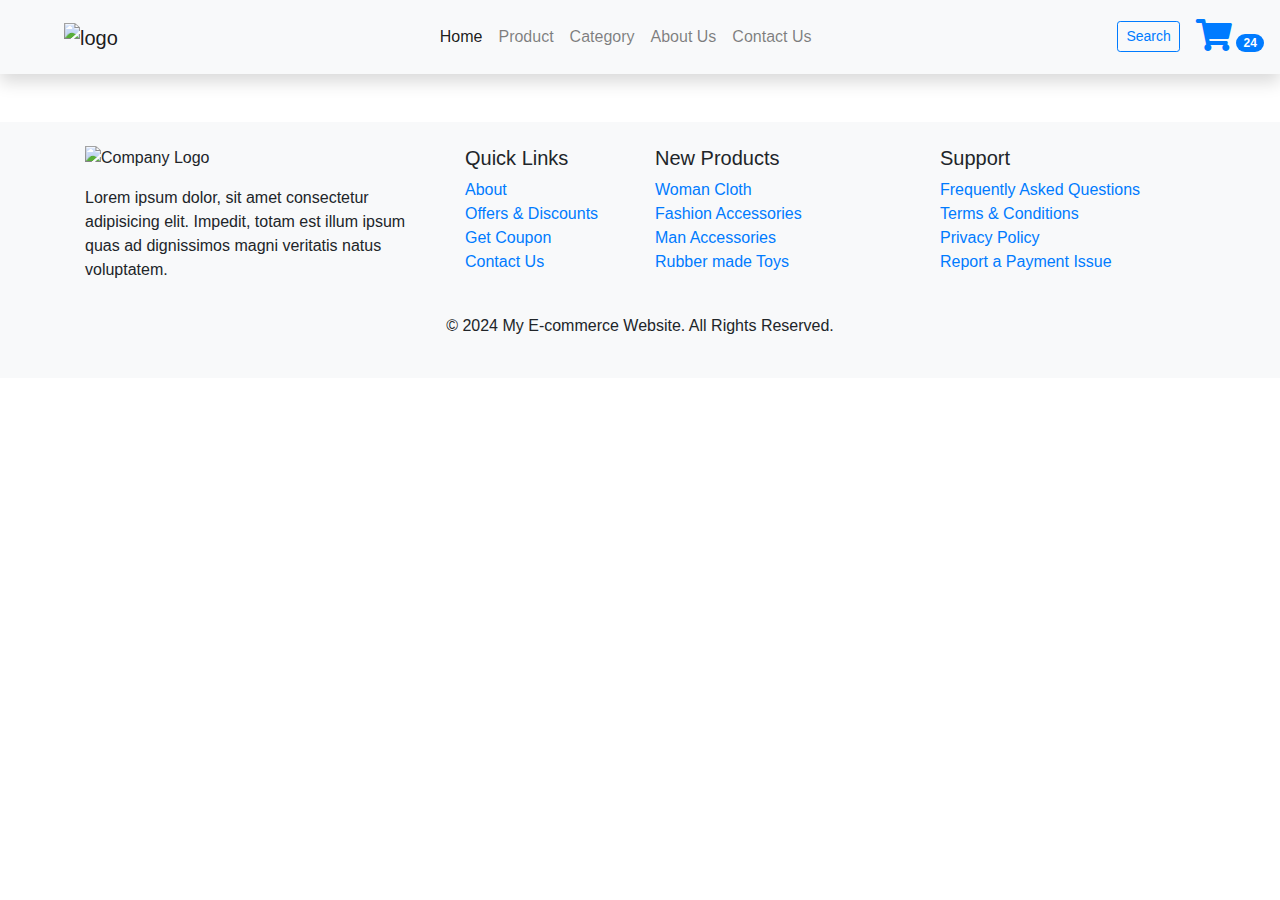
==== about.html @ c7a8946d "product-detail page" ====
<!DOCTYPE html>
<html lang="en">
<head>
    <meta charset="UTF-8">
    <meta name="viewport" content="width=device-width, initial-scale=1.0">
    <title>Document</title>
    <link rel="stylesheet" href="https://stackpath.bootstrapcdn.com/bootstrap/4.5.2/css/bootstrap.min.css">
    <link rel="stylesheet" href="https://cdnjs.cloudflare.com/ajax/libs/font-awesome/5.15.1/css/all.min.css">
    <link rel="stylesheet" href="Assets/style.css">
</head>
<body>
    <!-- Navbar -->
    <section class="header_menu" id="header_menu">
        <div class="container-fluid px-0 shadow">
            <nav class="navbar navbar-expand-lg navbar-light bg-light py-3">
                <a class="navbar-brand pl-5 pl-small-0" href="index.html">
                    <img src="assets/images/logo.png" class="img img-fluid" width="120px" alt="logo">
                </a>
                <button class="navbar-toggler" type="button" data-toggle="collapse" data-target="#navbarSupportedContent" aria-controls="navbarSupportedContent" aria-expanded="false" aria-label="Toggle navigation">
                    <span class="navbar-toggler-icon"></span>
                </button>
                <div class="collapse navbar-collapse" id="navbarSupportedContent">
                    <ul class="navbar-nav mx-auto">
                        <li class="nav-item active">
                            <a class="nav-link" href="index.html">Home <span class="sr-only">(current)</span></a>
                        </li>
                        <li class="nav-item">
                            <a class="nav-link" href="product.html">Product</a>
                        </li>
                        <li class="nav-item">
                            <a class="nav-link" href="Category.html">Category</a>
                        </li>
                        <li class="nav-item">
                            <a class="nav-link" href="about.html">About Us</a>
                        </li>
                        <li class="nav-item">
                            <a class="nav-link" href="contact.html">Contact Us</a>
                        </li>
                    </ul>
                    <div class="search mr-3">
                        <a href="search.html" class="btn btn-sm btn-outline-primary">Search</a>
                    </div>
                    <div class="cart">
                        <a href="cart.html">
                            <i class="fas fa-shopping-cart fa-2x"></i>
                            <span class="badge badge-pill badge-primary">24</span>
                        </a>
                    </div>
                </div>
            </nav>
        </div>
    </section>












     <!-- Footer -->
     <footer class="footer mt-5 py-4 bg-light">
        <div class="container">
            <div class="row">
                <!-- Company Info -->
                <div class="col-md-4">
                    <div class="footer-logo">
                        <img src="assets/images/logo.png" alt="Company Logo" class="img-fluid mb-3" width="150">
                    </div>
                    <p>Lorem ipsum dolor, sit amet consectetur adipisicing elit. Impedit, totam est illum ipsum quas ad dignissimos magni veritatis natus voluptatem.</p>
                </div>
                <!-- Quick Links -->
                <div class="col-md-2">
                    <h5>Quick Links</h5>
                    <ul class="list-unstyled">
                        <li><a href="about.html">About</a></li>
                        <li><a href="offers.html">Offers & Discounts</a></li>
                        <li><a href="coupon.html">Get Coupon</a></li>
                        <li><a href="contact.html">Contact Us</a></li>
                    </ul>
                </div>
                <!-- New Products -->
                <div class="col-md-3">
                    <h5>New Products</h5>
                    <ul class="list-unstyled">
                        <li><a href="#">Woman Cloth</a></li>
                        <li><a href="#">Fashion Accessories</a></li>
                        <li><a href="#">Man Accessories</a></li>
                        <li><a href="#">Rubber made Toys</a></li>
                    </ul>
                </div>
                <!-- Support -->
                <div class="col-md-3">
                    <h5>Support</h5>
                    <ul class="list-unstyled">
                        <li><a href="faq.html">Frequently Asked Questions</a></li>
                        <li><a href="terms.html">Terms & Conditions</a></li>
                        <li><a href="privacy.html">Privacy Policy</a></li>
                        <li><a href="payment-issue.html">Report a Payment Issue</a></li>
                    </ul>
                </div>
            </div>
            <div class="text-center mt-3">
                <p>&copy; 2024 My E-commerce Website. All Rights Reserved.</p>
            </div>
        </div>
    </footer>

    
    <script src="https://code.jquery.com/jquery-3.5.1.min.js"></script>
    <script src="https://cdn.jsdelivr.net/npm/@popperjs/core@2.5.4/dist/umd/popper.min.js"></script>
    <script src="https://stackpath.bootstrapcdn.com/bootstrap/4.5.2/js/bootstrap.min.js"></script>
    <script src="assets/main.js"></script>
</body>
</html>
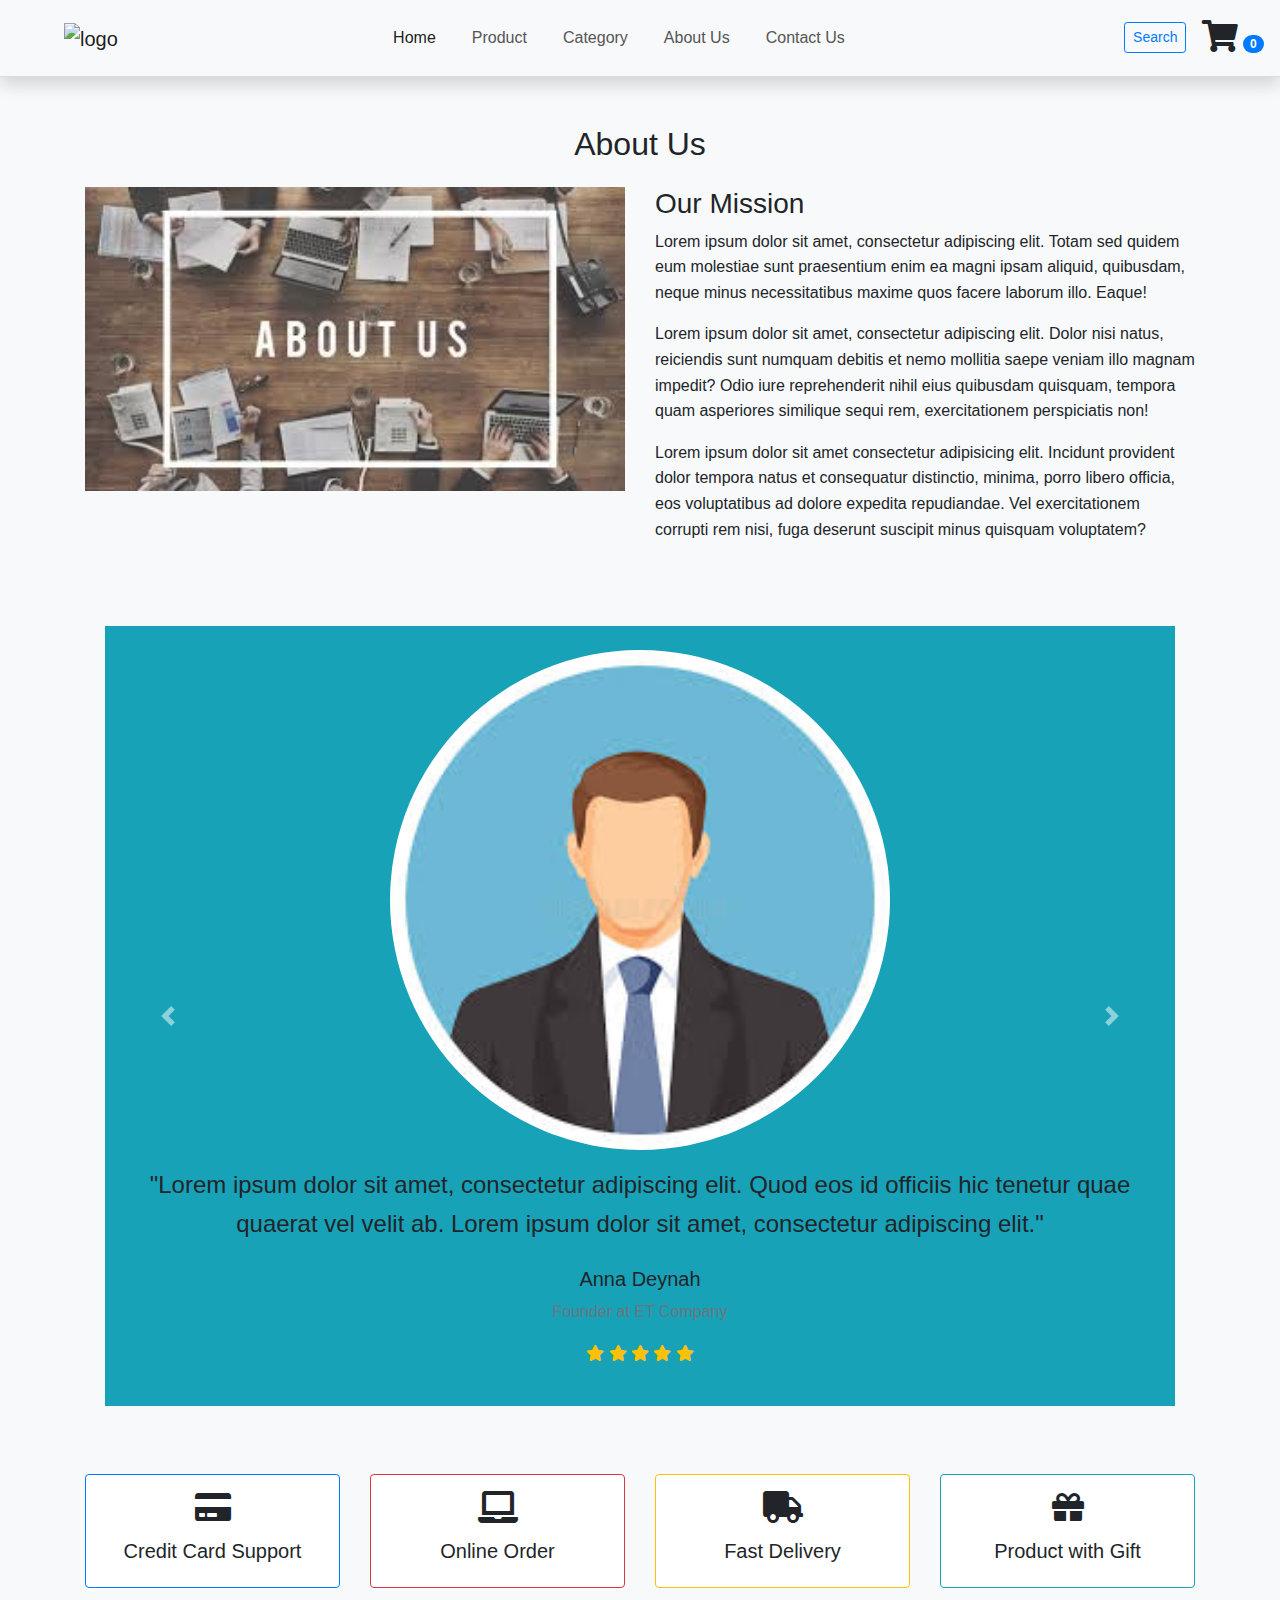
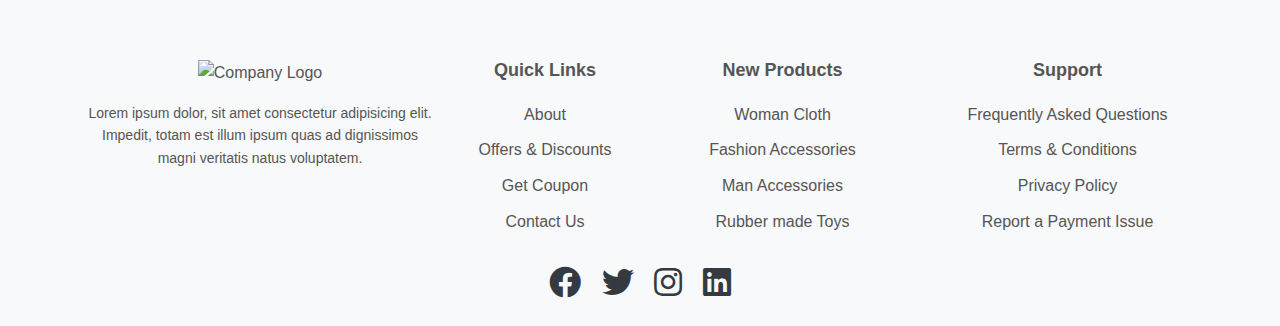
==== commit e243f6ea: "all pages completed final touch nedded" ====
--- a/about.html
+++ b/about.html
@@ -3,117 +3,190 @@
 <head>
     <meta charset="UTF-8">
     <meta name="viewport" content="width=device-width, initial-scale=1.0">
-    <title>Document</title>
-    <link rel="stylesheet" href="https://stackpath.bootstrapcdn.com/bootstrap/4.5.2/css/bootstrap.min.css">
-    <link rel="stylesheet" href="https://cdnjs.cloudflare.com/ajax/libs/font-awesome/5.15.1/css/all.min.css">
-    <link rel="stylesheet" href="Assets/style.css">
+    <title>About Us</title>
+    <link href="https://maxcdn.bootstrapcdn.com/bootstrap/4.5.2/css/bootstrap.min.css" rel="stylesheet">
+    <link rel="stylesheet" href="https://cdnjs.cloudflare.com/ajax/libs/font-awesome/5.15.4/css/all.min.css">
+    <link rel="stylesheet" href="assets/style.css">
 </head>
 <body>
     <!-- Navbar -->
-    <section class="header_menu" id="header_menu">
-        <div class="container-fluid px-0 shadow">
-            <nav class="navbar navbar-expand-lg navbar-light bg-light py-3">
-                <a class="navbar-brand pl-5 pl-small-0" href="index.html">
-                    <img src="assets/images/logo.png" class="img img-fluid" width="120px" alt="logo">
-                </a>
-                <button class="navbar-toggler" type="button" data-toggle="collapse" data-target="#navbarSupportedContent" aria-controls="navbarSupportedContent" aria-expanded="false" aria-label="Toggle navigation">
-                    <span class="navbar-toggler-icon"></span>
-                </button>
-                <div class="collapse navbar-collapse" id="navbarSupportedContent">
-                    <ul class="navbar-nav mx-auto">
-                        <li class="nav-item active">
-                            <a class="nav-link" href="index.html">Home <span class="sr-only">(current)</span></a>
-                        </li>
-                        <li class="nav-item">
-                            <a class="nav-link" href="product.html">Product</a>
-                        </li>
-                        <li class="nav-item">
-                            <a class="nav-link" href="Category.html">Category</a>
-                        </li>
-                        <li class="nav-item">
-                            <a class="nav-link" href="about.html">About Us</a>
-                        </li>
-                        <li class="nav-item">
-                            <a class="nav-link" href="contact.html">Contact Us</a>
-                        </li>
-                    </ul>
-                    <div class="search mr-3">
-                        <a href="search.html" class="btn btn-sm btn-outline-primary">Search</a>
-                    </div>
-                    <div class="cart">
-                        <a href="cart.html">
-                            <i class="fas fa-shopping-cart fa-2x"></i>
-                            <span class="badge badge-pill badge-primary">24</span>
-                        </a>
-                    </div>
+<section class="header_menu" id="header_menu">
+    <div class="container-fluid px-0 shadow">
+        <nav class="navbar navbar-expand-lg navbar-light bg-light py-3">
+            <a class="navbar-brand pl-5 pl-small-0" href="index.html">
+                <img src="assets/images/logo.png" class="img img-fluid" width="120px" alt="logo">
+            </a>
+            <button class="navbar-toggler" type="button" data-toggle="collapse"
+                data-target="#navbarSupportedContent" aria-controls="navbarSupportedContent" aria-expanded="false"
+                aria-label="Toggle navigation">
+                <span class="navbar-toggler-icon"></span>
+            </button>
+            <div class="collapse navbar-collapse" id="navbarSupportedContent">
+                <ul class="navbar-nav mx-auto">
+                    <li class="nav-item active">
+                        <a class="nav-link" href="index.html">Home <span class="sr-only">(current)</span></a>
+                    </li>
+                    <li class="nav-item">
+                        <a class="nav-link" href="product.html">Product</a>
+                    </li>
+                    <li class="nav-item">
+                        <a class="nav-link" href="Category.html">Category</a>
+                    </li>
+                    <li class="nav-item">
+                        <a class="nav-link" href="about.html">About Us</a>
+                    </li>
+                    <li class="nav-item">
+                        <a class="nav-link" href="contact.html">Contact Us</a>
+                    </li>
+                </ul>
+                <div class="search mr-3">
+                    <a href="search.html" class="btn btn-sm btn-outline-primary">Search</a>
                 </div>
-            </nav>
-        </div>
-    </section>
-
-
-
-
-
-
-
-
-
-
-
-
-     <!-- Footer -->
-     <footer class="footer mt-5 py-4 bg-light">
-        <div class="container">
-            <div class="row">
-                <!-- Company Info -->
-                <div class="col-md-4">
-                    <div class="footer-logo">
-                        <img src="assets/images/logo.png" alt="Company Logo" class="img-fluid mb-3" width="150">
-                    </div>
-                    <p>Lorem ipsum dolor, sit amet consectetur adipisicing elit. Impedit, totam est illum ipsum quas ad dignissimos magni veritatis natus voluptatem.</p>
-                </div>
-                <!-- Quick Links -->
-                <div class="col-md-2">
-                    <h5>Quick Links</h5>
-                    <ul class="list-unstyled">
-                        <li><a href="about.html">About</a></li>
-                        <li><a href="offers.html">Offers & Discounts</a></li>
-                        <li><a href="coupon.html">Get Coupon</a></li>
-                        <li><a href="contact.html">Contact Us</a></li>
-                    </ul>
-                </div>
-                <!-- New Products -->
-                <div class="col-md-3">
-                    <h5>New Products</h5>
-                    <ul class="list-unstyled">
-                        <li><a href="#">Woman Cloth</a></li>
-                        <li><a href="#">Fashion Accessories</a></li>
-                        <li><a href="#">Man Accessories</a></li>
-                        <li><a href="#">Rubber made Toys</a></li>
-                    </ul>
-                </div>
-                <!-- Support -->
-                <div class="col-md-3">
-                    <h5>Support</h5>
-                    <ul class="list-unstyled">
-                        <li><a href="faq.html">Frequently Asked Questions</a></li>
-                        <li><a href="terms.html">Terms & Conditions</a></li>
-                        <li><a href="privacy.html">Privacy Policy</a></li>
-                        <li><a href="payment-issue.html">Report a Payment Issue</a></li>
-                    </ul>
+                <div class="cart">
+                    <a href="cart.html">
+                        <i class="fas fa-shopping-cart fa-2x"></i>
+                        <span class="badge badge-pill badge-primary" id="cart-count">0</span>
+                    </a>
                 </div>
             </div>
-            <div class="text-center mt-3">
-                <p>&copy; 2024 My E-commerce Website. All Rights Reserved.</p>
+        </nav>
+    </div>
+</section>
+<!--About-->
+    <div class="container about-us mt-5">
+        <h2 class="text-center">About Us</h2>
+        <div class="row mt-4">
+            <div class="col-md-6 mission">
+                <img src="assets/images/about-us.jpeg" alt="Our Mission">
+            </div>
+            <div class="col-md-6">
+                <h3>Our Mission</h3>
+                <p>Lorem ipsum dolor sit amet, consectetur adipiscing elit. Totam sed quidem eum molestiae sunt praesentium enim ea magni ipsam aliquid, quibusdam, neque minus necessitatibus maxime quos facere laborum illo. Eaque!</p>
+                <p>Lorem ipsum dolor sit amet, consectetur adipiscing elit. Dolor nisi natus, reiciendis sunt numquam debitis et nemo mollitia saepe veniam illo magnam impedit? Odio iure reprehenderit nihil eius quibusdam quisquam, tempora quam asperiores similique sequi rem, exercitationem perspiciatis non!</p>
+                <p>Lorem ipsum dolor sit amet consectetur adipisicing elit. Incidunt provident dolor tempora natus et consequatur distinctio, minima, porro libero officia, eos voluptatibus ad dolore expedita repudiandae. Vel exercitationem corrupti rem nisi, fuga deserunt suscipit minus quisquam voluptatem?</p>
             </div>
         </div>
-    </footer>
-
-    
-    <script src="https://code.jquery.com/jquery-3.5.1.min.js"></script>
-    <script src="https://cdn.jsdelivr.net/npm/@popperjs/core@2.5.4/dist/umd/popper.min.js"></script>
-    <script src="https://stackpath.bootstrapcdn.com/bootstrap/4.5.2/js/bootstrap.min.js"></script>
-    <script src="assets/main.js"></script>
+        <div class="row mt-5">
+            <div class="col-md-12">
+                <div id="testimonialCarousel" class="carousel slide testimonial" data-ride="carousel">
+                    <div class="carousel-inner">
+                        <div class="carousel-item active text-center p-4 bg-info">
+                            <img src="assets/images/founder.jpeg" class="rounded-circle mb-3" alt="Founder Image 1">
+                            <p class="quote">"Lorem ipsum dolor sit amet, consectetur adipiscing elit. Quod eos id officiis hic tenetur quae quaerat vel velit ab. Lorem ipsum dolor sit amet, consectetur adipiscing elit."</p>
+                            <h5 class="mt-4">Anna Deynah</h5>
+                            <p class="text-muted">Founder at ET Company</p>
+                            <p class="text-warning"><i class="fas fa-star"></i> <i class="fas fa-star"></i> <i class="fas fa-star"></i> <i class="fas fa-star"></i> <i class="fas fa-star"></i></p>
+                        </div>
+                        <div class="carousel-item text-center p-4  bg-info">
+                            <img src="assets/images/CEO.png" class="rounded-circle mb-3" alt="Founder Image 2">
+                            <p class="quote">"Another testimonial text goes here. Lorem ipsum dolor sit amet, consectetur adipiscing elit. Lorem ipsum, dolor sit amet consectetur adipisicing elit. Dolores eligendi optio impedit alias non incidunt, assumenda natus quos fugit repellat sequi atque voluptas perferendis, "</p>
+                            <h5 class="mt-4">John Doe</h5>
+                            <p class="text-muted">CEO at XYZ Company</p>
+                            <p class="text-warning"><i class="fas fa-star"></i> <i class="fas fa-star"></i> <i class="fas fa-star"></i> <i class="fas fa-star"></i> <i class="fas fa-star"></i></p>
+                        </div>
+                        <div class="carousel-item text-center p-4 bg-info">
+                            <img src="assets/images/profile2.png" class="rounded-circle mb-3" alt="Founder Image 3">
+                            <p class="quote"> Lorem ipsum dolor, sit amet consectetur adipisicing elit. Autem libero neque vel tempore optio, doloremque deserunt natus maxime corporis, et obcaecati sequi animi, atque incidunt itaque quae laboriosam dolorem ut.
+                            Quam id possimus, praesentium distinctio numquam, fuga maiores ab ipsam animi molestiae repellendus? Hic esse sit tempore. Impedit beatae, repellendus odio minima commodi consectetur ipsam laborum possimus quam atque provident. </p>
+                            <h5 class="mt-4">Pratik Jadhav</h5>
+                            <p class="text-muted">Frontend developer</p>
+                            <p class="text-warning"><i class="fas fa-star"></i> <i class="fas fa-star"></i> <i class="fas fa-star"></i> <i class="fas fa-star"></i> <i class="fas fa-star"></i></p>
+                        </div>
+                    </div>
+                    <a class="carousel-control-prev" href="#testimonialCarousel" role="button" data-slide="prev">
+                        <span class="carousel-control-prev-icon" aria-hidden="true"></span>
+                        <span class="sr-only">Previous</span>
+                    </a>
+                    <a class="carousel-control-next" href="#testimonialCarousel" role="button" data-slide="next">
+                        <span class="carousel-control-next-icon" aria-hidden="true"></span>
+                        <span class="sr-only">Next</span>
+                    </a>
+                </div>
+            </div>
+        </div>
+        <div class="row services mt-5">
+            <div class="col-md-3  ">
+                <div class="card text-center p-3  border-primary">
+                    <i class="fas fa-credit-card fa-2x mb-3"></i>
+                    <h5>Credit Card Support</h5>
+                </div>
+            </div>
+            <div class="col-md-3">
+                <div class="card text-center p-3 border border-danger">
+                    <i class="fas fa-laptop fa-2x mb-3"></i>
+                    <h5>Online Order</h5>
+                </div>
+            </div>
+            <div class="col-md-3">
+                <div class="card text-center p-3 border border-warning">
+                    <i class="fas fa-truck fa-2x mb-3"></i>
+                    <h5>Fast Delivery</h5>
+                </div>
+            </div>
+            <div class="col-md-3">
+                <div class="card text-center p-3 border border-info">
+                    <i class="fas fa-gift fa-2x mb-3"></i>
+                    <h5>Product with Gift</h5>
+                </div>
+            </div>
+        </div>
+    </div>
+<!-- Footer -->
+<footer class="footer mt-5 py-4 bg-light">
+    <div class="container">
+        <div class="row">
+            <!-- Company Info -->
+            <div class="col-md-4">
+                <div class="footer-logo">
+                    <img src="assets/images/logo.png" alt="Company Logo" class="img-fluid mb-3" width="150">
+                </div>
+                <p>Lorem ipsum dolor, sit amet consectetur adipisicing elit. Impedit, totam est illum ipsum quas ad
+                    dignissimos magni veritatis natus voluptatem.</p>
+            </div>
+            <!-- Quick Links -->
+            <div class="col-md-2">
+                <h5>Quick Links</h5>
+                <ul class="list-unstyled">
+                    <li><a href="about.html">About</a></li>
+                    <li><a href="offers.html">Offers & Discounts</a></li>
+                    <li><a href="coupon.html">Get Coupon</a></li>
+                    <li><a href="contact.html">Contact Us</a></li>
+                </ul>
+            </div>
+            <!-- New Products -->
+            <div class="col-md-3">
+                <h5>New Products</h5>
+                <ul class="list-unstyled">
+                    <li><a href="#">Woman Cloth</a></li>
+                    <li><a href="#">Fashion Accessories</a></li>
+                    <li><a href="#">Man Accessories</a></li>
+                    <li><a href="#">Rubber made Toys</a></li>
+                </ul>
+            </div>
+            <!-- Support -->
+            <div class="col-md-3">
+                <h5>Support</h5>
+                <ul class="list-unstyled">
+                    <li><a href="faq.html">Frequently Asked Questions</a></li>
+                    <li><a href="terms.html">Terms & Conditions</a></li>
+                    <li><a href="privacy.html">Privacy Policy</a></li>
+                    <li><a href="report.html">Report a Payment Issue</a></li>
+                </ul>
+            </div>
+        </div>
+        <!-- Social Media -->
+        <div class="row mt-3">
+            <div class="col text-center">
+                <a href="#" class="text-dark mx-2"><i class="fab fa-facebook fa-2x"></i></a>
+                <a href="#" class="text-dark mx-2"><i class="fab fa-twitter fa-2x"></i></a>
+                <a href="#" class="text-dark mx-2"><i class="fab fa-instagram fa-2x"></i></a>
+                <a href="#" class="text-dark mx-2"><i class="fab fa-linkedin fa-2x"></i></a>
+            </div>
+        </div>
+    </div>
+</footer>
+<script src="assets/main.js"></script>
+    <script src="https://code.jquery.com/jquery-3.6.0.min.js"></script>
+    <script src="https://maxcdn.bootstrapcdn.com/bootstrap/4.5.2/js/bootstrap.min.js"></script>
 </body>
-</html>+</html>
--- a/assets/style.css
+++ b/assets/style.css
@@ -0,0 +1,363 @@
+
+/* General Styles */
+body {
+    font-family: 'Arial', sans-serif;
+    line-height: 1.6;
+}
+
+a {
+    text-decoration: none;
+    color: inherit;
+}
+
+img {
+    max-width: 100%;
+}
+
+/* Navbar */
+.navbar {
+    border-bottom: 1px solid #ddd;
+}
+
+.navbar-brand img {
+    max-width: 120px;
+}
+
+.navbar-nav .nav-item .nav-link {
+    color: #555;
+    margin-right: 20px;
+}
+
+.navbar-nav .nav-item .nav-link:hover {
+    color: #007bff;
+}
+
+/* Carousel */
+.carousel-item img {
+    height: 500px;
+    object-fit: cover;
+}
+
+/* Category Section */
+.shop_by_category .card {
+    transition: transform 0.3s ease;
+}
+
+.shop_by_category .card:hover {
+    transform: scale(1.05);
+}
+
+/* Products Section */
+.products .single_product {
+    transition: box-shadow 0.3s ease;
+}
+
+.products .single_product:hover {
+    box-shadow: 0 5px 15px rgba(0, 0, 0, 0.1);
+}
+
+.products .product-caption h4 a {
+    color: #333;
+    transition: color 0.3s ease;
+}
+
+.products .product-caption h4 a:hover {
+    color: #007bff;
+}
+
+.products .product-ratting i {
+    color: #ffc107;
+}
+
+.products .product-ratting .low-star {
+    color: #ddd;
+}
+.TopBtn {
+  margin-left: 50%;
+}
+
+/* Footer */
+.footer {
+    background: #f8f9fa;
+    padding: 20px 0;
+    text-align: center;
+}
+
+.footer p {
+    margin: 0;
+    color: #555;
+}
+
+.product_img img {
+    width: 100%;
+    height: auto;
+}
+
+.product-caption {
+    margin-top: 15px;
+}
+
+.product-ratting i {
+    color: #ffcc00;
+}
+
+.product_ratting .far {
+    color: #ccc;
+}
+
+.badge-danger {
+    background-color: #ff4d4d;
+}
+/* Go to Top Button */
+#goToTopBtn {
+    position: fixed;
+    bottom: 40px;
+    right: 40px;
+    display: none;
+    z-index: 99;
+    border: none;
+    outline: none;
+    background-color: #ec391d;
+    color: rgb(253, 253, 253);
+    cursor: pointer;
+    padding: 15px;
+    border-radius: 50%;
+    font-size: 18px;
+    transition: opacity 0.3s;
+}
+
+#goToTopBtn:hover {
+    background-color: #e07f7f;
+    color: white;
+}
+
+/* Footer Styles */
+.footer {
+    background-color: #f8f9fa;
+    padding: 40px 0;
+    color: #555;
+}
+
+.footer-logo img {
+    max-width: 150px;
+}
+
+.footer h5 {
+    font-size: 18px;
+    margin-bottom: 20px;
+    font-weight: bold;
+}
+
+.footer p {
+    font-size: 14px;
+    line-height: 1.6;
+}
+
+.footer ul {
+    padding: 0;
+    list-style: none;
+}
+
+.footer ul li {
+    margin-bottom: 10px;
+}
+
+.footer ul li a {
+    color: #555;
+    text-decoration: none;
+}
+
+.footer ul li a:hover {
+    color: #007bff;
+    text-decoration: underline;
+}
+
+.footer .text-center p {
+    margin: 0;
+    font-size: 14px;
+}
+
+/*category page*/
+        .products .single_product {
+            border: 1px solid #ddd;
+            border-radius: 5px;
+            overflow: hidden;
+            transition: transform 0.3s;
+        }
+
+        .products .single_product:hover {
+            transform: scale(1.05);
+        }
+
+        .products .product_img img {
+            max-width: 100%;
+            height: auto;
+        }
+
+        .products .product-caption h4 a {
+            color: #333;
+            text-decoration: none;
+        }
+
+        .products .product-caption h4 a:hover {
+            color: #007bff;
+        }
+
+        .products .new_product .badge {
+            position: absolute;
+            top: 10px;
+            right: 10px;
+        }
+
+        /*order page*/
+        /* Custom styles for the checkout page */
+.bg_checkout_1 {
+    background-color: #f8f9fa;
+}
+.section_title h1 {
+    font-size: 2.5rem;
+    font-weight: 700;
+    color: #333;
+}
+.btn-primary {
+    background-color: #007bff;
+    border-color: #007bff;
+}
+/*order page*/
+body {
+    background-color: #f8f9fa;
+}
+
+.order-section {
+    display: flex;
+    justify-content: center;
+    align-items: center;
+    
+}
+
+.form-container {
+    background: #fff;
+    padding: 20px;
+    border-radius: 15px;
+    box-shadow: 0 0 20px rgba(0, 0, 0, 0.1);
+}
+
+.form-container h1 {
+    font-size: 1.5rem;
+    margin-bottom: 15px;
+}
+
+.form-group label {
+    font-weight: bold;
+    font-size: 0.875rem;
+}
+
+.form-control {
+    font-size: 0.875rem;
+    padding: 0.5rem;
+}
+
+.order-summary {
+    background: #fff;
+    padding: 15px;
+    border-radius: 10px;
+    box-shadow: 0 0 20px rgba(0, 0, 0, 0.1);
+}
+
+.order-summary h4 {
+    margin-bottom: 15px;
+    font-size: 1.25rem;
+}
+
+.btn-primary {
+    background-color: #007bff;
+    border-color: #007bff;
+    font-size: 0.875rem;
+    padding: 0.5rem 1rem;
+}
+
+.btn-primary:hover {
+    background-color: #0056b3;
+    border-color: #004085;
+}
+
+.order-item img {
+    width: 100%;
+    height: auto;
+}
+
+.order-item {
+    margin-bottom: 15px;
+}
+.details-container{
+    height: 200px;
+}
+/*order confirmation*/
+.checkmark {
+    display: flex;
+    justify-content: center;
+    align-items: center;
+    height: 200px;
+    width: 200px;
+    margin: 0 auto;
+    border-radius: 50%;
+    border: 5px solid green;
+}
+
+.checkmark i {
+    font-size: 100px;
+    color: green;
+}
+
+/*about us page*/
+.about-us .mission img {
+    width: 100%;
+    height: auto;
+}
+.testimonial {
+    background-color: #f7f9fb;
+    padding: 20px;
+    border-radius: 8px;
+}
+.testimonial .quote {
+    font-size: 1.5rem;
+}
+.services .card {
+    transition: transform 0.3s ease-in-out;
+}
+.services .card:hover {
+    transform: translateY(-10px);
+}
+/*contact us page*/
+.contact-box {
+    border: 1px solid #ddd;
+    padding: 15px;
+    border-radius: 5px;
+    text-align: center;
+    margin-bottom: 20px;
+}
+.contact-info:hover{
+     transform: translateY(-5px);
+     box-shadow: 0 4px 8px 0 rgba(0, 0, 0, 0.2), 0 6px 20px 0 rgba(0, 0, 0, 0.19);
+    
+}
+.contact-box h3 {
+    margin-bottom: 10px;
+}
+.contact-form {
+    max-width: 600px;
+    margin: auto;
+    box-shadow: 0 4px 8px 0 rgba(0, 0, 0, 0.2), 0 6px 20px 0 rgba(0, 0, 0, 0.19);
+    border-radius: 10px
+}
+.contact-form h3{
+    font-weight: 800;
+        padding: 50px;
+}
+.contact-form button{
+    display: flex;
+    justify-content: center;
+}
+.alert {
+    display: none;
+}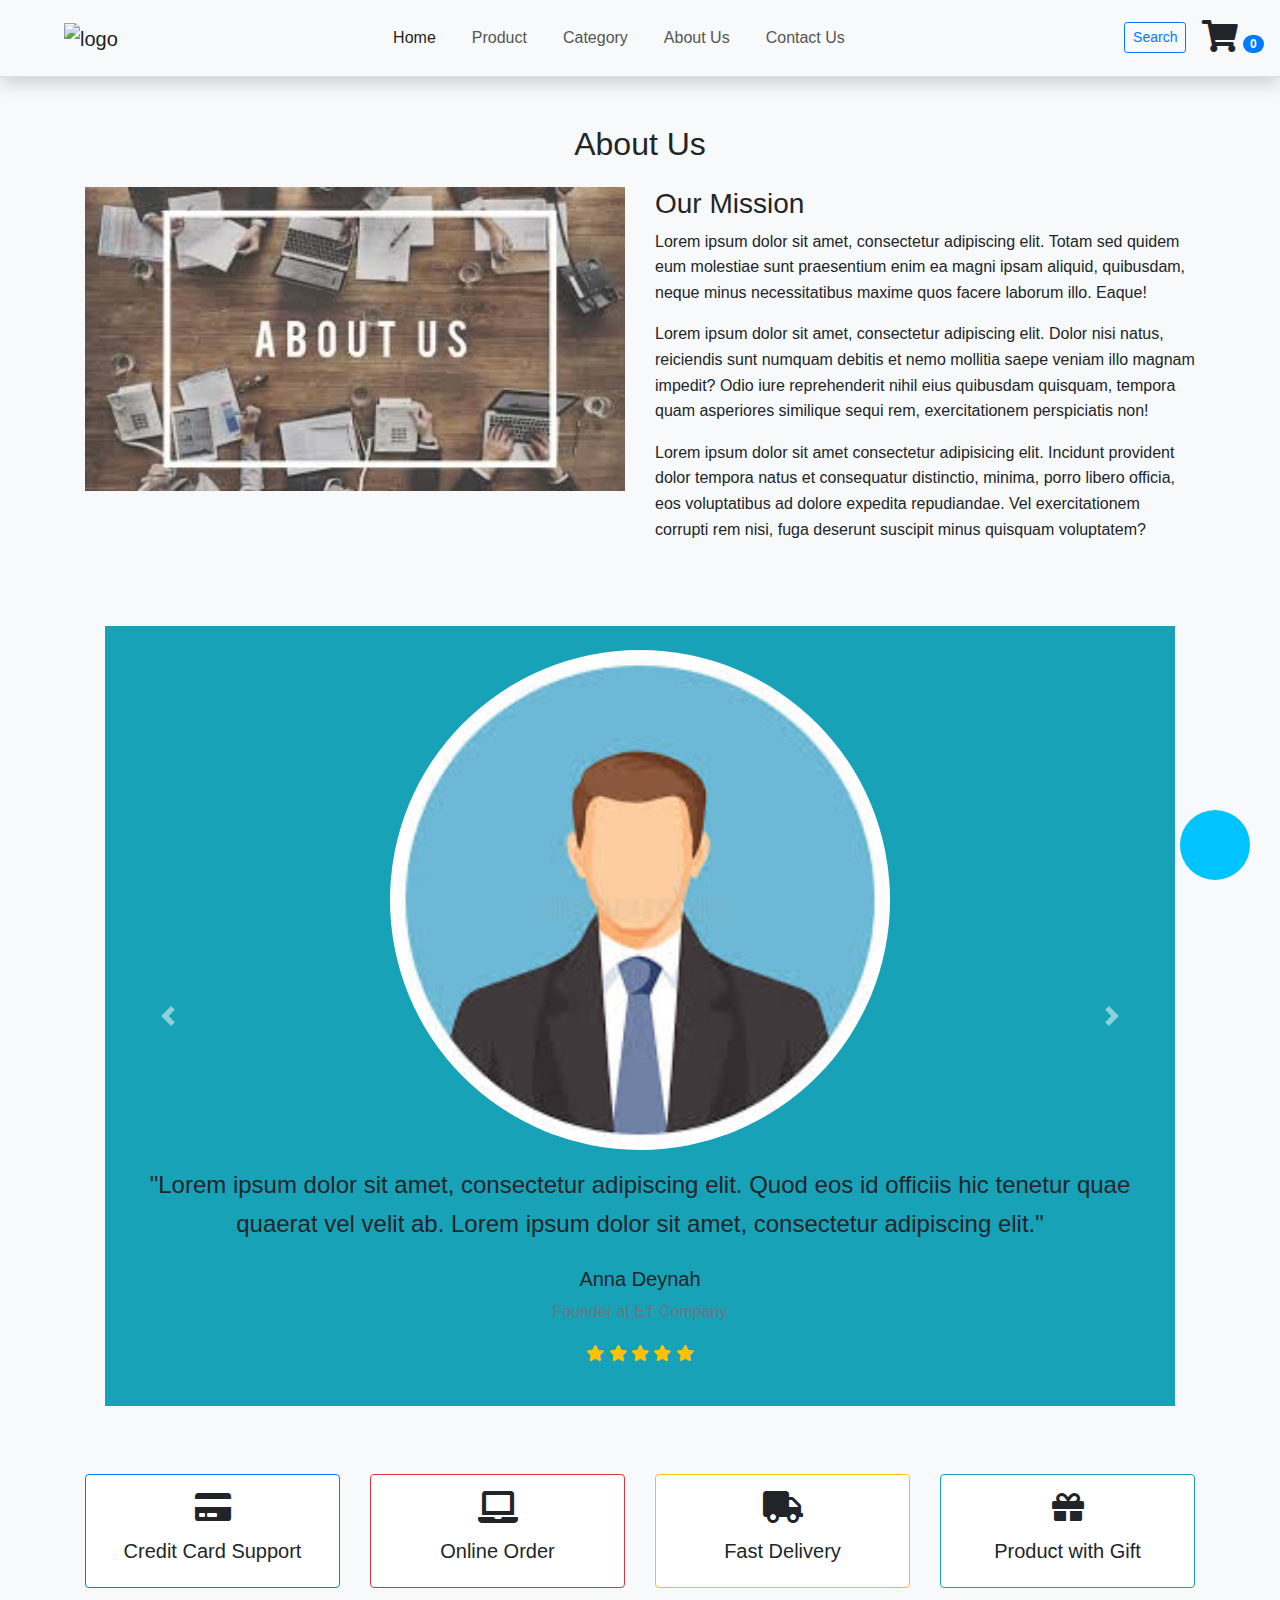
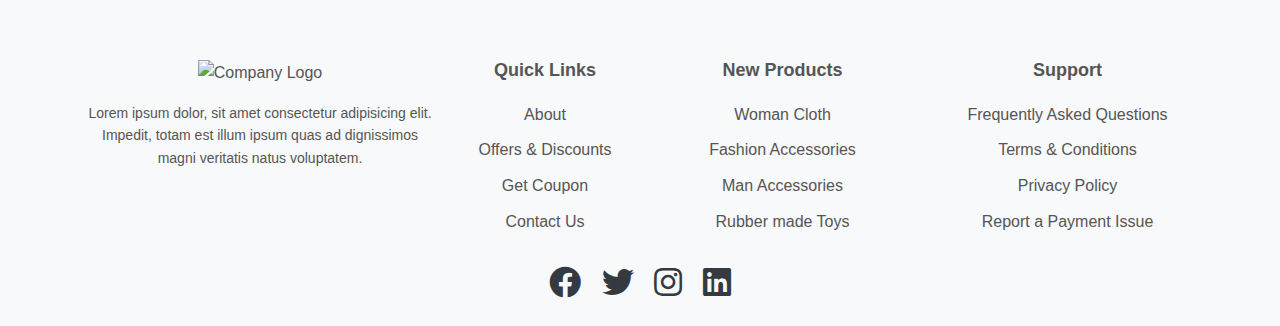
==== commit 027d0979: "all done" ====
--- a/about.html
+++ b/about.html
@@ -5,7 +5,9 @@
     <meta name="viewport" content="width=device-width, initial-scale=1.0">
     <title>About Us</title>
     <link href="https://maxcdn.bootstrapcdn.com/bootstrap/4.5.2/css/bootstrap.min.css" rel="stylesheet">
+    <link rel="stylesheet" href="https://cdnjs.cloudflare.com/ajax/libs/font-awesome/6.6.0/css/all.min.css" integrity="sha512-Kc323vGBEqzTmouAECnVceyQqyqdsSiqLQISBL29aUW4U/M7pSPA/gEUZQqv1cwx4OnYxTxve5UMg5GT6L4JJg==" crossorigin="anonymous" referrerpolicy="no-referrer" />
     <link rel="stylesheet" href="https://cdnjs.cloudflare.com/ajax/libs/font-awesome/5.15.4/css/all.min.css">
+    
     <link rel="stylesheet" href="assets/style.css">
 </head>
 <body>
@@ -185,6 +187,7 @@
         </div>
     </div>
 </footer>
+<button onclick="topFunction()" id="myBtn" title="Go to top"><i class="fa-solid fa-arrow-up"></i></button>
 <script src="assets/main.js"></script>
     <script src="https://code.jquery.com/jquery-3.6.0.min.js"></script>
     <script src="https://maxcdn.bootstrapcdn.com/bootstrap/4.5.2/js/bootstrap.min.js"></script>
--- a/assets/style.css
+++ b/assets/style.css
@@ -109,28 +109,29 @@
     background-color: #ff4d4d;
 }
 /* Go to Top Button */
-#goToTopBtn {
+
+#myBtn {
+    
     position: fixed;
-    bottom: 40px;
-    right: 40px;
-    display: none;
+    bottom: 20px;
+    right: 30px;
     z-index: 99;
+    font-size: 18px;
     border: none;
     outline: none;
-    background-color: #ec391d;
-    color: rgb(253, 253, 253);
+    background-color: rgb(0, 195, 255);
+    color: white;
     cursor: pointer;
     padding: 15px;
+    border-radius: 4px;
+    height: 70px;
+    width: 70px;
     border-radius: 50%;
-    font-size: 18px;
-    transition: opacity 0.3s;
-}
-
-#goToTopBtn:hover {
-    background-color: #e07f7f;
-    color: white;
-}
-
+  }
+  
+  #myBtn:hover {
+    background-color: #6ec4e3;
+  }
 /* Footer Styles */
 .footer {
     background-color: #f8f9fa;
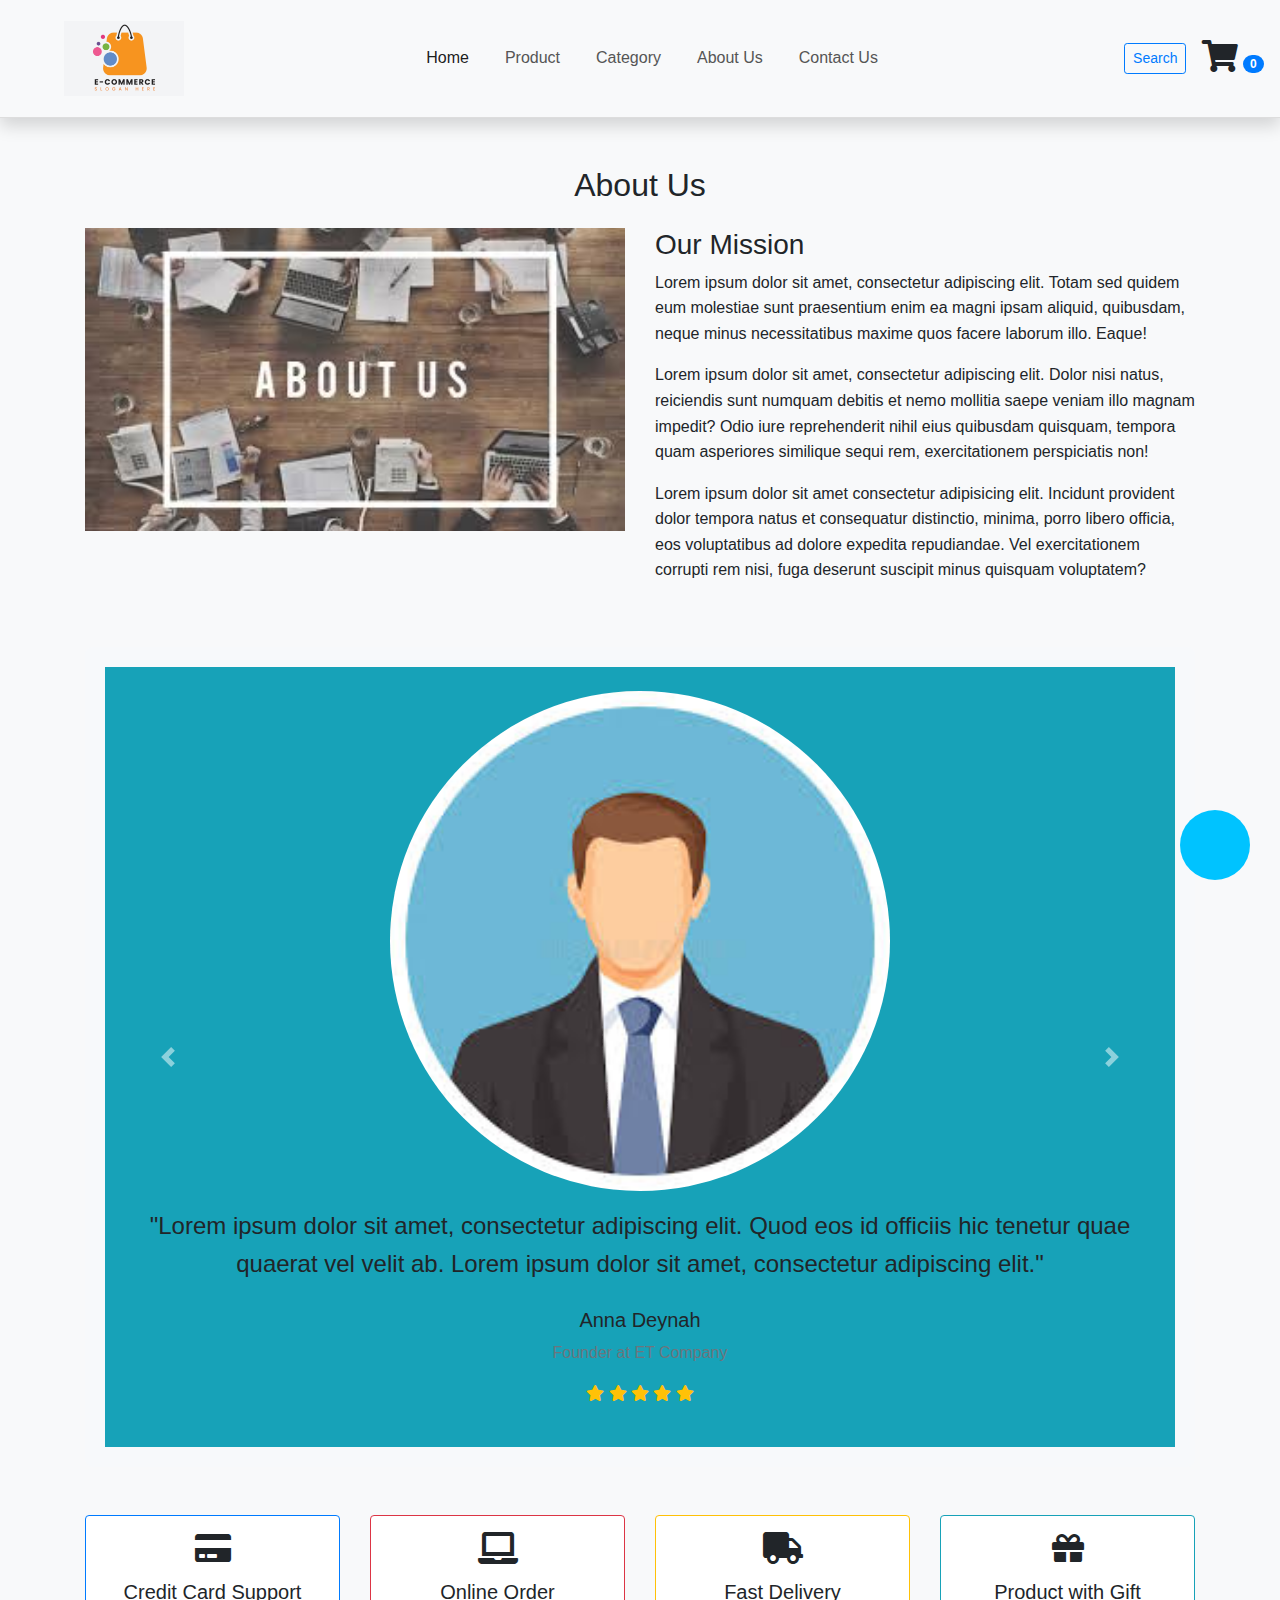
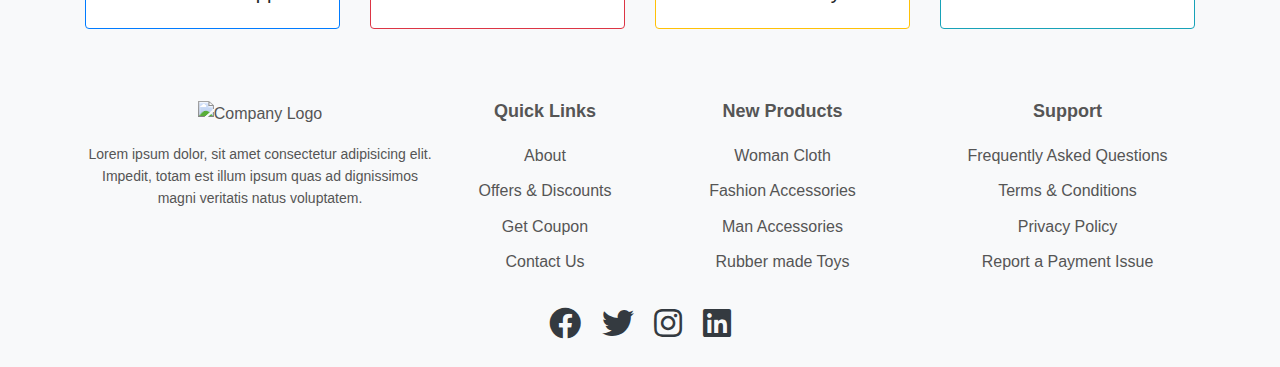
==== commit 21b189e1: "logo and favicon set" ====
--- a/about.html
+++ b/about.html
@@ -7,7 +7,7 @@
     <link href="https://maxcdn.bootstrapcdn.com/bootstrap/4.5.2/css/bootstrap.min.css" rel="stylesheet">
     <link rel="stylesheet" href="https://cdnjs.cloudflare.com/ajax/libs/font-awesome/6.6.0/css/all.min.css" integrity="sha512-Kc323vGBEqzTmouAECnVceyQqyqdsSiqLQISBL29aUW4U/M7pSPA/gEUZQqv1cwx4OnYxTxve5UMg5GT6L4JJg==" crossorigin="anonymous" referrerpolicy="no-referrer" />
     <link rel="stylesheet" href="https://cdnjs.cloudflare.com/ajax/libs/font-awesome/5.15.4/css/all.min.css">
-    
+    <link rel="icon" type="image/x-icon" href="assets/images/logo.jpg">
     <link rel="stylesheet" href="assets/style.css">
 </head>
 <body>
@@ -16,7 +16,7 @@
     <div class="container-fluid px-0 shadow">
         <nav class="navbar navbar-expand-lg navbar-light bg-light py-3">
             <a class="navbar-brand pl-5 pl-small-0" href="index.html">
-                <img src="assets/images/logo.png" class="img img-fluid" width="120px" alt="logo">
+                <img src="assets/images/logo.jpg" class="img img-fluid" width="120px" alt="logo">
             </a>
             <button class="navbar-toggler" type="button" data-toggle="collapse"
                 data-target="#navbarSupportedContent" aria-controls="navbarSupportedContent" aria-expanded="false"
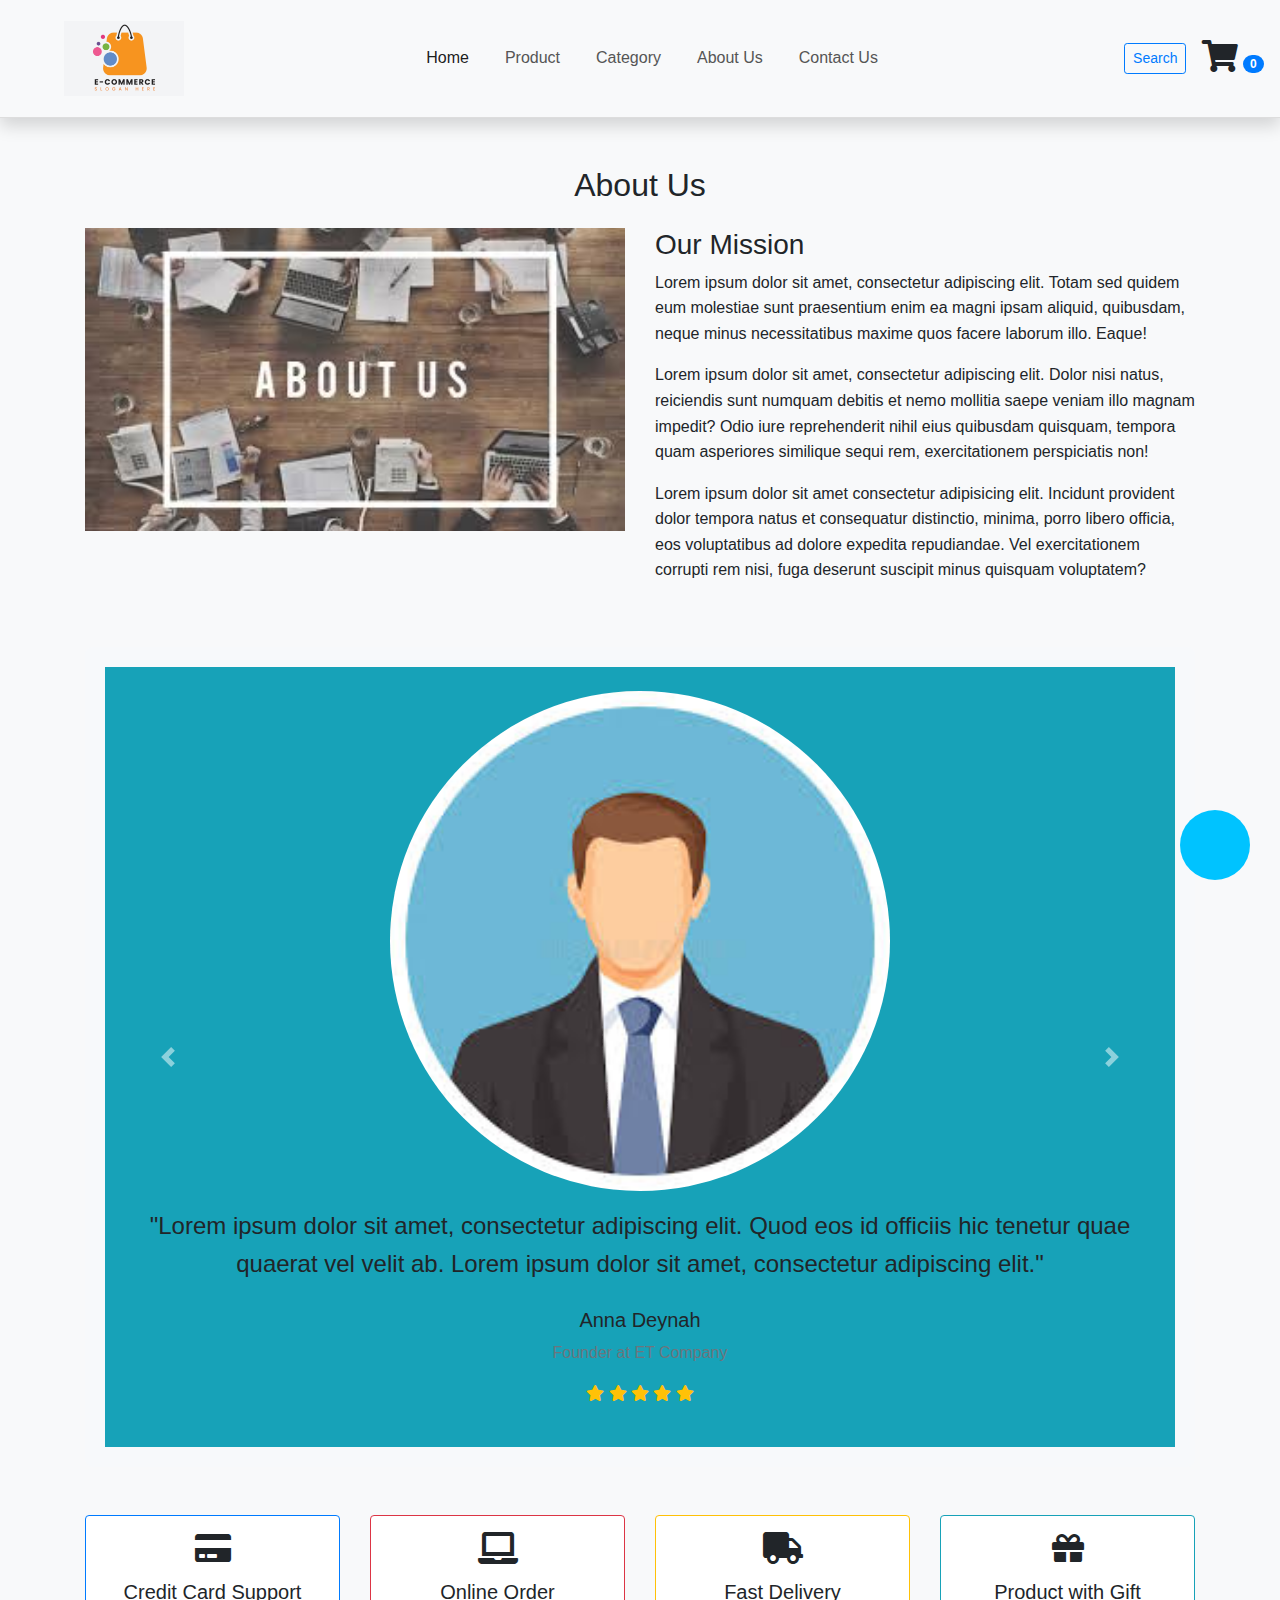
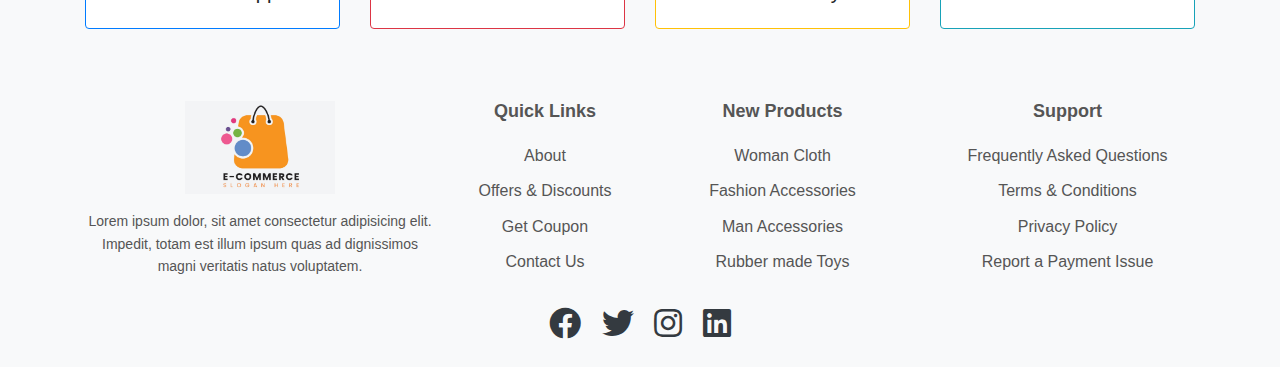
==== commit 231e855f: "website completed" ====
--- a/about.html
+++ b/about.html
@@ -140,7 +140,7 @@
             <!-- Company Info -->
             <div class="col-md-4">
                 <div class="footer-logo">
-                    <img src="assets/images/logo.png" alt="Company Logo" class="img-fluid mb-3" width="150">
+                    <img src="assets/images/logo.jpg" alt="Company Logo" class="img-fluid mb-3" width="150">
                 </div>
                 <p>Lorem ipsum dolor, sit amet consectetur adipisicing elit. Impedit, totam est illum ipsum quas ad
                     dignissimos magni veritatis natus voluptatem.</p>
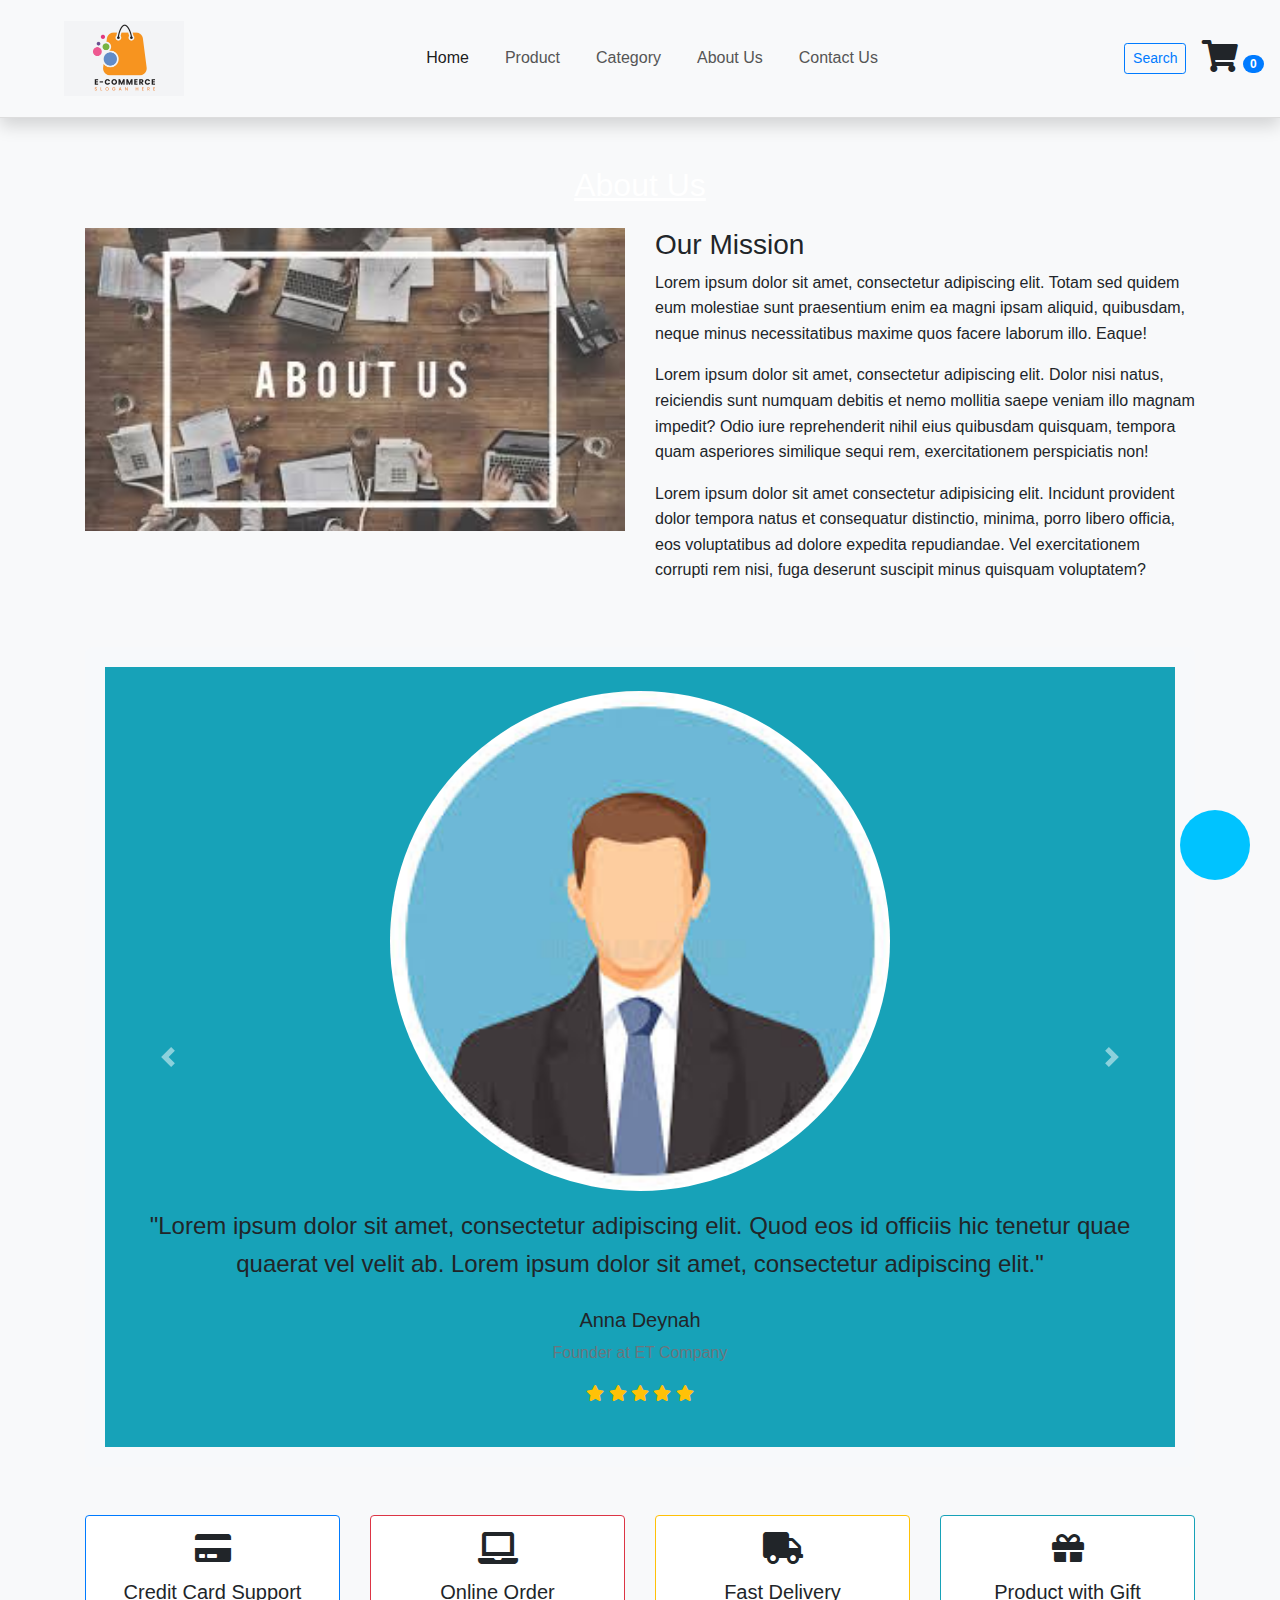
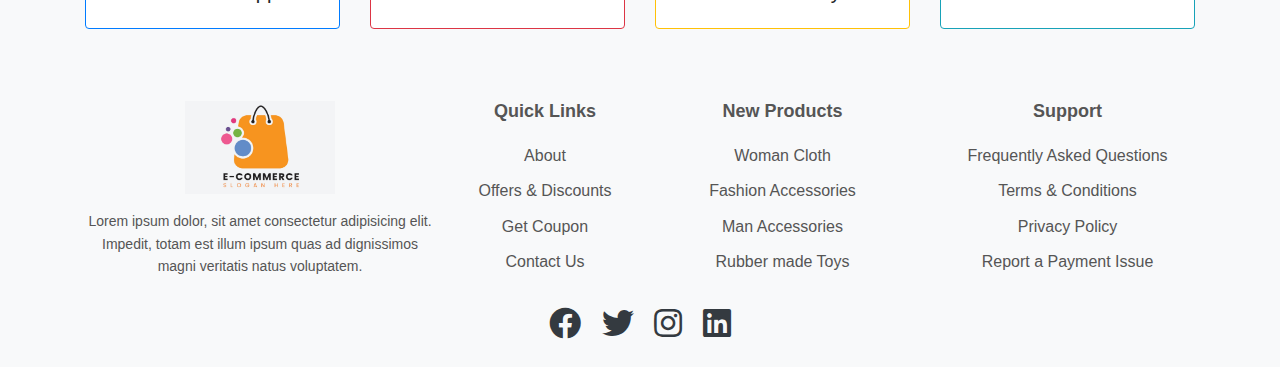
==== commit 3b0b9c67: "initial commit" ====
--- a/about.html
+++ b/about.html
@@ -11,49 +11,49 @@
     <link rel="stylesheet" href="assets/style.css">
 </head>
 <body>
-    <!-- Navbar -->
-<section class="header_menu" id="header_menu">
-    <div class="container-fluid px-0 shadow">
-        <nav class="navbar navbar-expand-lg navbar-light bg-light py-3">
-            <a class="navbar-brand pl-5 pl-small-0" href="index.html">
-                <img src="assets/images/logo.jpg" class="img img-fluid" width="120px" alt="logo">
-            </a>
-            <button class="navbar-toggler" type="button" data-toggle="collapse"
-                data-target="#navbarSupportedContent" aria-controls="navbarSupportedContent" aria-expanded="false"
-                aria-label="Toggle navigation">
-                <span class="navbar-toggler-icon"></span>
-            </button>
-            <div class="collapse navbar-collapse" id="navbarSupportedContent">
-                <ul class="navbar-nav mx-auto">
-                    <li class="nav-item active">
-                        <a class="nav-link" href="index.html">Home <span class="sr-only">(current)</span></a>
-                    </li>
-                    <li class="nav-item">
-                        <a class="nav-link" href="product.html">Product</a>
-                    </li>
-                    <li class="nav-item">
-                        <a class="nav-link" href="Category.html">Category</a>
-                    </li>
-                    <li class="nav-item">
-                        <a class="nav-link" href="about.html">About Us</a>
-                    </li>
-                    <li class="nav-item">
-                        <a class="nav-link" href="contact.html">Contact Us</a>
-                    </li>
-                </ul>
-                <div class="search mr-3">
-                    <a href="search.html" class="btn btn-sm btn-outline-primary">Search</a>
+    <!--Navbar-->
+    <section class="header_menu" id="header_menu">
+        <div class="container-fluid px-0 shadow">
+            <nav class="navbar navbar-expand-lg navbar-light bg-light py-3">
+                <a class="navbar-brand pl-5 pl-small-0" href="index.html">
+                    <img src="assets/images/logo.jpg" class="img img-fluid" width="120px" alt="logo">
+                </a>
+                <button class="navbar-toggler" type="button" data-toggle="collapse"
+                    data-target="#navbarSupportedContent" aria-controls="navbarSupportedContent" aria-expanded="false"
+                    aria-label="Toggle navigation">
+                    <span class="navbar-toggler-icon"></span>
+                </button>
+                <div class="collapse navbar-collapse" id="navbarSupportedContent">
+                    <ul class="navbar-nav mx-auto">
+                        <li class="nav-item active">
+                            <a class="nav-link" href="index.html">Home <span class="sr-only">(current)</span></a>
+                        </li>
+                        <li class="nav-item">
+                            <a class="nav-link" href="product.html">Product</a>
+                        </li>
+                        <li class="nav-item">
+                            <a class="nav-link" href="Category.html">Category</a>
+                        </li>
+                        <li class="nav-item">
+                            <a class="nav-link" href="about.html">About Us</a>
+                        </li>
+                        <li class="nav-item">
+                            <a class="nav-link" href="contact.html">Contact Us</a>
+                        </li>
+                    </ul>
+                    <div class="search mr-3">
+                        <a href="search.html" class="btn btn-sm btn-outline-primary">Search</a>
+                    </div>
+                    <div class="cart">
+                        <a href="cart.html">
+                            <i class="fas fa-shopping-cart fa-2x"></i>
+                            <span class="badge badge-pill badge-primary" id="cart-count">0</span>
+                        </a>
+                    </div>
                 </div>
-                <div class="cart">
-                    <a href="cart.html">
-                        <i class="fas fa-shopping-cart fa-2x"></i>
-                        <span class="badge badge-pill badge-primary" id="cart-count">0</span>
-                    </a>
-                </div>
-            </div>
-        </nav>
-    </div>
-</section>
+            </nav>
+        </div>
+    </section>
 <!--About-->
     <div class="container about-us mt-5">
         <h2 class="text-center">About Us</h2>
--- a/assets/style.css
+++ b/assets/style.css
@@ -38,6 +38,36 @@
     object-fit: cover;
 }
 
+/*our features section*/
+
+.features-section {
+    background: linear-gradient(to right, #00c6ff, #0072ff);
+    color: white;
+    padding: 50px 0;
+  }
+  
+  .feature-box {
+    background-color: white;
+    color: black;
+    padding: 20px;
+    border-radius: 10px;
+    transition: transform 0.3s;
+  }
+  
+  .feature-box:hover {
+    transform: translateY(-10px);
+  }
+  
+  .feature-box .icon {
+    font-size: 50px;
+    color: #0072ff;
+  }
+  
+  h2 {
+    text-decoration: underline;
+    color: white;
+  }
+  
 /* Category Section */
 .shop_by_category .card {
     transition: transform 0.3s ease;
@@ -257,6 +287,10 @@
     font-size: 0.875rem;
     padding: 0.5rem;
 }
+.purchase-btn{
+    display: flex;
+    justify-content: center;
+}
 
 .order-summary {
     background: #fff;
